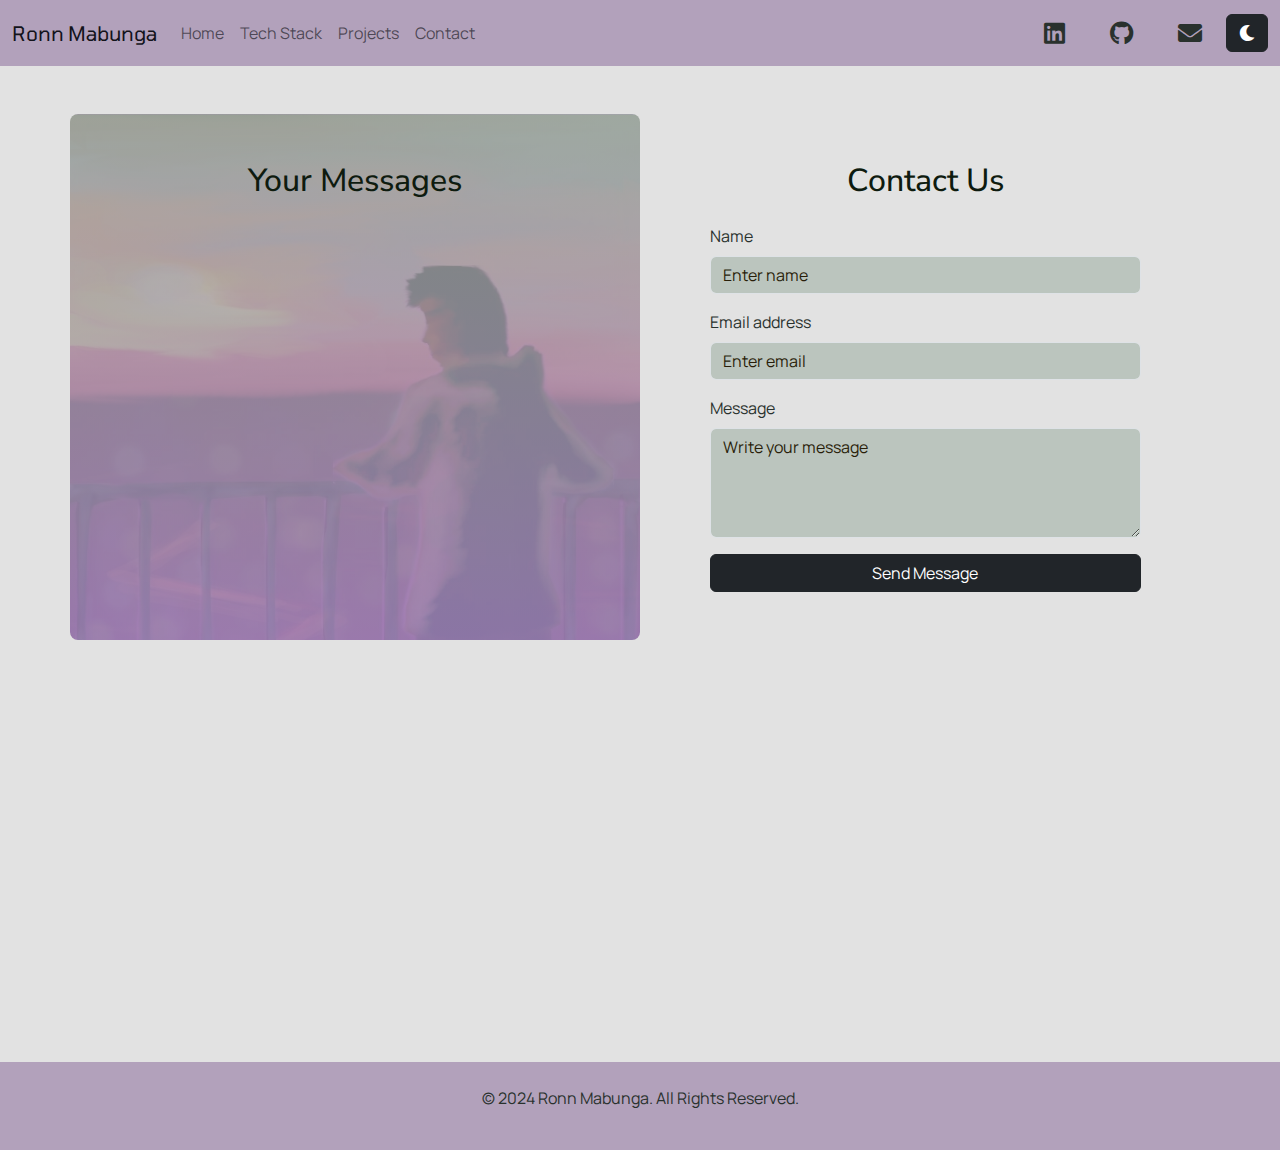
==== messages.html @ 6c47478b "Add messages.html page" ====
<!DOCTYPE html>
<html lang="en">
    <head>
        <meta charset="UTF-8" />
        <meta name="viewport" content="width=device-width, initial-scale=1.0" />
        <title>Ronn Mabunga | Messages</title>
        <link rel="stylesheet" href="https://cdn.jsdelivr.net/npm/bootstrap@5.3.2/dist/css/bootstrap.min.css" />
        <link rel="stylesheet" href="https://cdnjs.cloudflare.com/ajax/libs/font-awesome/5.15.4/css/all.min.css" />
        <link rel="preconnect" href="https://fonts.googleapis.com" />
        <link rel="preconnect" href="https://fonts.gstatic.com" crossorigin />
        <link href="https://fonts.googleapis.com/css2?family=Manrope:wght@200..800&family=Nunito+Sans:ital,opsz,wght@0,6..12,200..1000;1,6..12,200..1000&family=Tomorrow:ital,wght@0,100;0,200;0,300;0,400;0,500;0,600;0,700;0,800;0,900;1,100;1,200;1,300;1,400;1,500;1,600;1,700;1,800;1,900&display=swap" rel="stylesheet" />
        <link rel="stylesheet" href="./index.css" />
    </head>

    <body>
        <!-- Navbar -->
        <nav class="navbar bg-secondary navbar-expand-lg sticky-top">
            <div class="container-fluid">
                <a class="navbar-brand" href="./index.html">Ronn Mabunga</a>
                <div class="d-lg-none ms-auto">
                    <a href="https://linkedin.com/in/ronnmabunga" class="btn btn-social-icon" target="_blank">
                        <i class="fab fa-linkedin"></i>
                    </a>
                    <a href="https://github.com/ronnmabunga" class="btn btn-social-icon" target="_blank">
                        <i class="fab fa-github"></i>
                    </a>
                    <a href="mailto:ronnmabunga@gmail.com" class="btn btn-social-icon">
                        <i class="fas fa-envelope"></i>
                    </a>
                </div>
                <button class="navbar-toggler" type="button" data-bs-toggle="collapse" data-bs-target="#navbarNav">
                    <span class="navbar-toggler-icon"></span>
                </button>

                <div class="collapse navbar-collapse" id="navbarNav">
                    <ul class="navbar-nav me-auto">
                        <li class="nav-item"><a class="nav-link" href="./index.html#landing">Home</a></li>
                        <li class="nav-item"><a class="nav-link" href="./index.html#tech-stack">Tech Stack</a></li>
                        <li class="nav-item"><a class="nav-link" href="./index.html#projects">Projects</a></li>
                        <li class="nav-item"><a class="nav-link" href="./index.html#contact">Contact</a></li>
                    </ul>
                    <div>
                        <a href="https://linkedin.com/in/ronnmabunga" class="d-none d-lg-inline-block btn btn-social-icon mx-2" target="_blank">
                            <i class="fab fa-linkedin"></i>
                        </a>
                        <a href="https://github.com/ronnmabunga" class="d-none d-lg-inline-block btn btn-social-icon mx-2" target="_blank">
                            <i class="fab fa-github"></i>
                        </a>
                        <a href="mailto:ronnmabunga@gmail.com" class="d-none d-lg-inline-block btn btn-social-icon mx-2">
                            <i class="fas fa-envelope"></i>
                        </a>
                        <a id="theme-toggle">
                            <button id="theme-toggle-button" class="d-none d-lg-inline-block btn btn-dark m-0"><i id="theme-icon-1" class="fas fa-moon"></i></button>
                            <button class="p-0 d-lg-none btn m-0">Toggle Color Mode <i id="theme-icon-2" class="fas fa-moon"></i></button>
                        </a>
                    </div>
                </div>
            </div>
        </nav>
        <!-- Contact Section -->
        <section id="contact" class="bg-light py-5">
            <div class="container section-container">
                <div class="row justify-content-center">
                    <div class="container overlay-container col-md-6 col-11 py-5 px-1 section-container-50">
                        <div class="container-fluid col-10">
                            <h2 class="mb-4 text-center">Your Messages</h2>
                            <div id="messagesContainer">No messages found!</div>
                        </div>
                    </div>
                    <a id="contact-form-button" href="#contact" class="d-none">Test API</a>
                    <div class="col-md-6 col-12 py-5">
                        <div class="container-fluid col-10">
                            <h2 class="mb-4 text-center">Contact Us</h2>
                            <form id="contactForm">
                                <div class="mb-3">
                                    <label for="name" class="form-label">Name</label>
                                    <input type="text" class="form-control" id="name" placeholder="Enter name" required />
                                    <div class="invalid-tooltip">Please enter your name.</div>
                                </div>
                                <div class="mb-3">
                                    <label for="email" class="form-label">Email address</label>
                                    <input type="email" class="form-control" id="email" placeholder="Enter email" required />
                                    <div class="invalid-tooltip">Please enter a valid email address.</div>
                                </div>
                                <div class="mb-3">
                                    <label for="message" class="form-label">Message</label>
                                    <textarea class="form-control" id="message" rows="4" placeholder="Write your message" required></textarea>
                                    <div class="invalid-tooltip">Please write a message.</div>
                                </div>
                                <button id="contact-form-submit-button" type="submit" class="btn btn-dark w-100">Send Message</button>
                            </form>
                        </div>
                    </div>
                </div>
            </div>
        </section>

        <!-- Footer -->
        <footer class="bg-secondary text-center py-4">
            <p>&copy; 2024 Ronn Mabunga. All Rights Reserved.</p>
        </footer>

        <div id="toastContainer" class="position-fixed bottom-0 end-0 p-3" style="z-index: 99"></div>

        <script src="https://code.jquery.com/jquery-3.7.1.min.js"></script>
        <script src="https://cdn.jsdelivr.net/npm/@popperjs/core@2.11.8/dist/umd/popper.min.js"></script>
        <script src="https://cdn.jsdelivr.net/npm/bootstrap@5.3.2/dist/js/bootstrap.min.js"></script>
        <script src="index.js"></script>
        <script src="messages.js"></script>
    </body>
</html>
---- index.css ----
* {
    font-family: "Manrope";
}
h1,
h2,
h3,
h4,
h5,
h6 {
    font-family: "Nunito Sans";
}
[data-bs-theme="light"] {
    --primary-gradient: linear-gradient(rgb(36, 121, 29, 0.582), rgba(134, 27, 255));
    --secondary-gradient: linear-gradient(rgba(125, 142, 214), rgb(255, 214, 32));
    --tertiary-gradient: linear-gradient(rgba(162, 179, 160, 0.781), rgba(178, 150, 211, 0.781));

    --bs-body-bg: rgba(187, 197, 190);
    --bs-body-bg-rgb: 187, 197, 190;
    --bs-primary: rgb(192, 178, 151);
    --bs-primary-rgb: 192, 178, 151;
    --bs-secondary: rgb(178, 161, 187);
    --bs-secondary-rgb: 178, 161, 187;
    --bs-dark: rgb(140, 138, 172);
    --bs-dark-rgb: 140, 138, 172;
    --bs-light: rgb(226, 226, 226);
    --bs-light-rgb: 226, 226, 226;

    --bs-body-color: rgb(41, 49, 45);
    --bs-body-color-rgb: 22, 24, 23;
    --bs-secondary-color: rgb(41, 30, 9);
    --bs-secondary-color-rgb: 41, 30, 9;
    --bs-link-color: rgb(18, 24, 18);
    --bs-link-color-rgb: 18, 24, 18;
    --bs-link-decoration: underline;
    --bs-link-hover-color: rgb(74, 88, 75);
    --bs-link-hover-color-rgb: 74, 88, 75;
    --bs-highlight-color: rgb(63, 70, 63);
    --bs-highlight-color-rgb: 63, 70, 63;
    --bs-emphasis-color: rgb(19, 19, 26);
    --bs-emphasis-color-rgb: 19, 19, 26;
    --bs-heading-color: rgb(14, 27, 15);
    --bs-heading-color-rgb: 14, 27, 15;
}
[data-bs-theme="dark"] {
    --primary-gradient: linear-gradient(rgb(0, 47, 255), rgba(142, 229, 255, 0.582));
    --secondary-gradient: linear-gradient(rgba(168, 255, 175), rgb(217, 255, 0));
    --tertiary-gradient: linear-gradient(rgba(50, 59, 49, 0.781), rgba(74, 62, 88, 0.781));

    --bs-body-bg: rgb(51, 62, 70);
    --bs-body-bg-rgb: 51, 62, 70;
    --bs-primary: rgb(11, 14, 78);
    --bs-primary-rgb: 11, 14, 78;
    --bs-secondary: rgb(86, 72, 90);
    --bs-secondary-rgb: 86, 72, 90;
    --bs-dark: rgb(2, 0, 31);
    --bs-dark-rgb: 2, 0, 31;
    --bs-light: rgb(48, 46, 95);
    --bs-light-rgb: 48, 46, 95;

    --bs-body-color: rgb(177, 187, 180);
    --bs-body-color-rgb: 177, 187, 180;
    --bs-secondary-color: rgb(182, 168, 141);
    --bs-secondary-color-rgb: 182, 168, 141;
    --bs-link-color: rgb(216, 212, 193);
    --bs-link-color-rgb: 216, 212, 193;
    --bs-link-decoration: underline;
    --bs-link-hover-color: rgb(241, 238, 221);
    --bs-link-hover-color-rgb: 241, 238, 221;
    --bs-highlight-color: rgb(17, 88, 21);
    --bs-highlight-color-rgb: 17, 88, 21;
    --bs-emphasis-color: rgb(207, 231, 209);
    --bs-emphasis-color-rgb: 207, 231, 209;
    --bs-heading-color: rgb(219, 209, 195);
    --bs-heading-color-rgb: 219, 209, 195;
}
.btn-primary {
    color: var(--bs-link-color) !important;
    --bs-btn-bg: var(--bs-light) !important;
    --bs-btn-border-color: var(--bs-light) !important;
    --bs-btn-hover-bg: var(--bs-dark) !important;
    --bs-btn-hover-border-color: var(--bs-dark) !important;
    --bs-btn-active-bg: var(--bs-light) !important;
    --bs-btn-active-border-color: var(--bs-link-color) !important;
    --bs-btn-disabled-bg: var(--bs-link-color) !important;
    --bs-btn-disabled-border-color: var(--bs-light) !important;
}
.section-container {
    min-height: 100vh;
}
.section-container-50 {
    min-height: 50vh;
}
/* Navbar */
.navbar-brand {
    font-family: "Tomorrow";
}
/* Landing Section */
.profile-photo {
    width: 100%;
    max-width: 450px;
    height: auto;
    aspect-ratio: 1 / 1;
    border-radius: 50%;
}
.text-primary-gradient {
    background: var(--primary-gradient);
    -webkit-background-clip: text;
    background-clip: text;
    color: transparent;
}
.text-secondary-gradient {
    background: var(--secondary-gradient);
    -webkit-background-clip: text;
    background-clip: text;
    color: transparent;
}
.border-gradient {
    position: relative;
    display: inline-block;
    border-radius: 50%;
    padding: 5px;
    background: var(--primary-gradient);
}
.border-gradient::before {
    content: "";
    position: absolute;
    top: 0;
    left: 0;
    right: 0;
    bottom: 0;
    border-radius: 50%;
    border: 10px solid transparent;
    background: var(--primary-gradient);
    z-index: -1;
}

/* Tech Stack Section */
.tech-stack-links {
    transition: transform 0.2s;
    text-decoration: none;
}
.tech-stack-links:hover {
    transform: scale(1.05);
    text-decoration: underline;
}
.tech-stack-item {
    transition: transform 0.2s;
}
.tech-stack-item:hover {
    transform: scale(1.05);
}

/* Projects Section */
.card {
    transition: transform 0.2s;
    border-radius: 15px;
    min-height: 450px;
}
.card img {
    width: 100%;
    height: 200px;
    object-fit: cover;
    border-top-left-radius: 15px;
    border-top-right-radius: 15px;
}
.card:hover {
    transform: scale(1.05);
}

/* Contact Section */
.btn-social-icon {
    font-size: 24px;
}
.btn-social-icon:hover {
    color: #adb5bd;
}
.btn-social-contact {
    transition: transform 0.2s;
    text-decoration: none;
}
.btn-social-contact:hover {
    transform: scale(1.05);
    text-decoration: underline;
}
.btn-social-contact-link {
    text-decoration: none;
}
.btn-social-contact-link:hover {
    transform: scale(1.05);
    text-decoration: underline;
}
.overlay-container {
    background: var(--tertiary-gradient), url("./assets/contact-bg.jpg");
    background-size: cover;
    background-position: center;
    border-radius: 8px;
}
/* Footer */
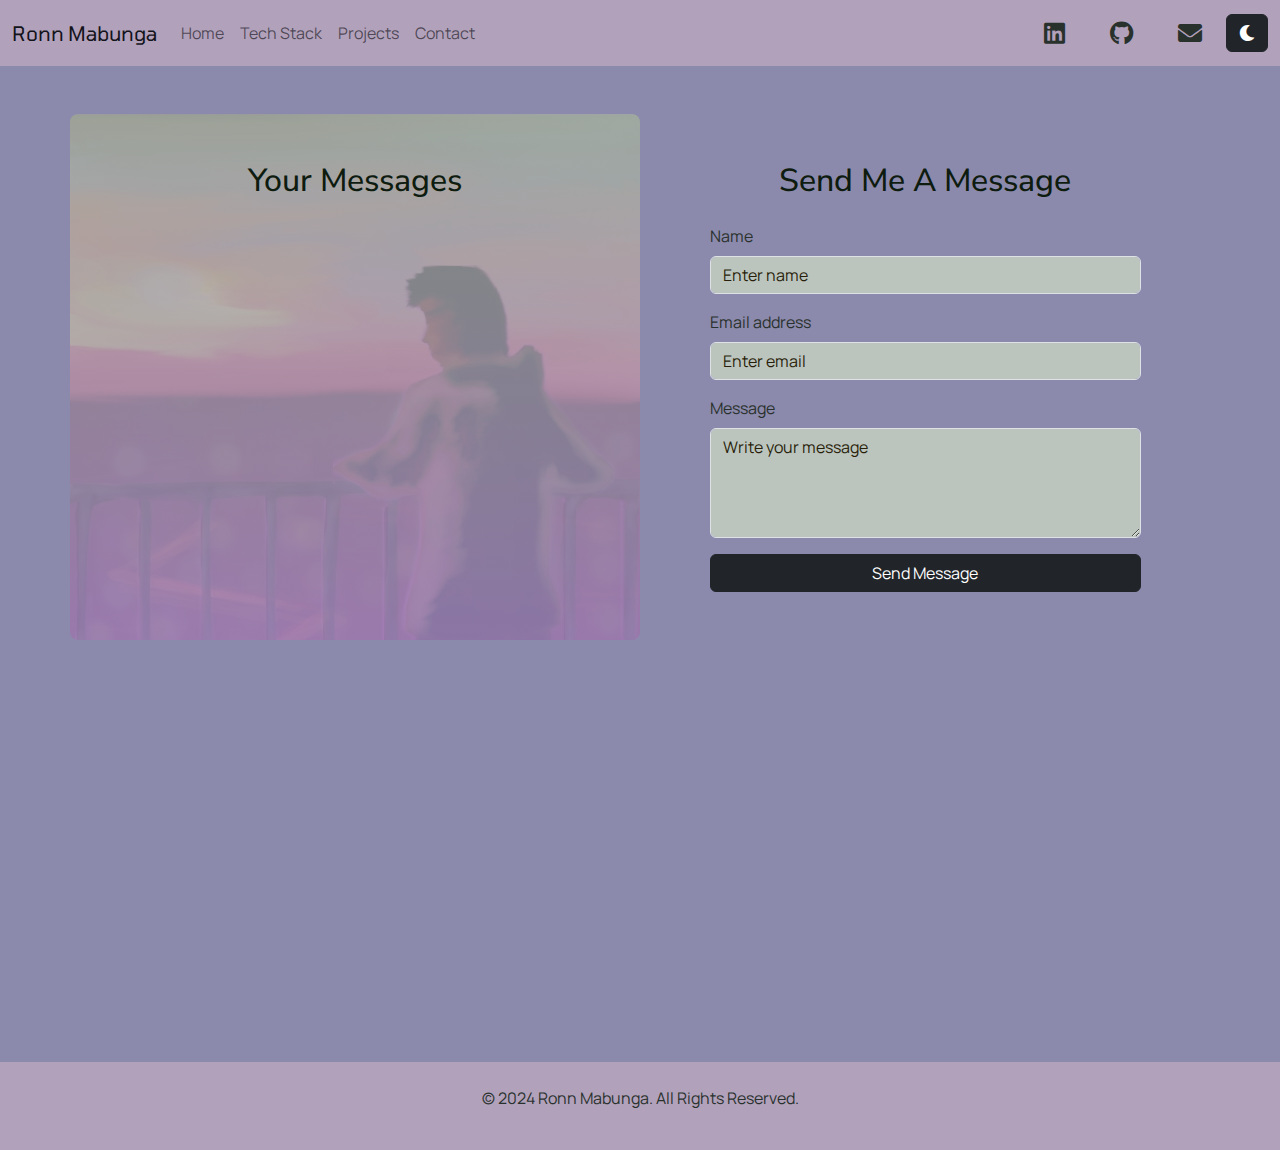
==== commit e70edc03: "Add portfolio to projects" ====
--- a/messages.html
+++ b/messages.html
@@ -58,7 +58,7 @@
             </div>
         </nav>
         <!-- Contact Section -->
-        <section id="contact" class="bg-light py-5">
+        <section id="contact" class="bg-dark py-5">
             <div class="container section-container">
                 <div class="row justify-content-center">
                     <div class="container overlay-container col-md-6 col-11 py-5 px-1 section-container-50">
@@ -70,7 +70,7 @@
                     <a id="contact-form-button" href="#contact" class="d-none">Test API</a>
                     <div class="col-md-6 col-12 py-5">
                         <div class="container-fluid col-10">
-                            <h2 class="mb-4 text-center">Contact Us</h2>
+                            <h2 class="mb-4 text-center">Send Me A Message</h2>
                             <form id="contactForm">
                                 <div class="mb-3">
                                     <label for="name" class="form-label">Name</label>
@@ -105,7 +105,6 @@
         <script src="https://code.jquery.com/jquery-3.7.1.min.js"></script>
         <script src="https://cdn.jsdelivr.net/npm/@popperjs/core@2.11.8/dist/umd/popper.min.js"></script>
         <script src="https://cdn.jsdelivr.net/npm/bootstrap@5.3.2/dist/js/bootstrap.min.js"></script>
-        <script src="index.js"></script>
         <script src="messages.js"></script>
     </body>
 </html>
--- a/index.css
+++ b/index.css
@@ -156,6 +156,11 @@
     border-radius: 15px;
     min-height: 450px;
 }
+.card-short {
+    transition: transform 0.2s;
+    border-radius: 15px;
+    min-height: 150px;
+}
 .card img {
     width: 100%;
     height: 200px;
@@ -163,6 +168,13 @@
     border-top-left-radius: 15px;
     border-top-right-radius: 15px;
 }
+.card-short img {
+    width: 100%;
+    height: 100px;
+    object-fit: cover;
+    border-top-left-radius: 15px;
+    border-top-right-radius: 15px;
+}
 .card:hover {
     transform: scale(1.05);
 }
